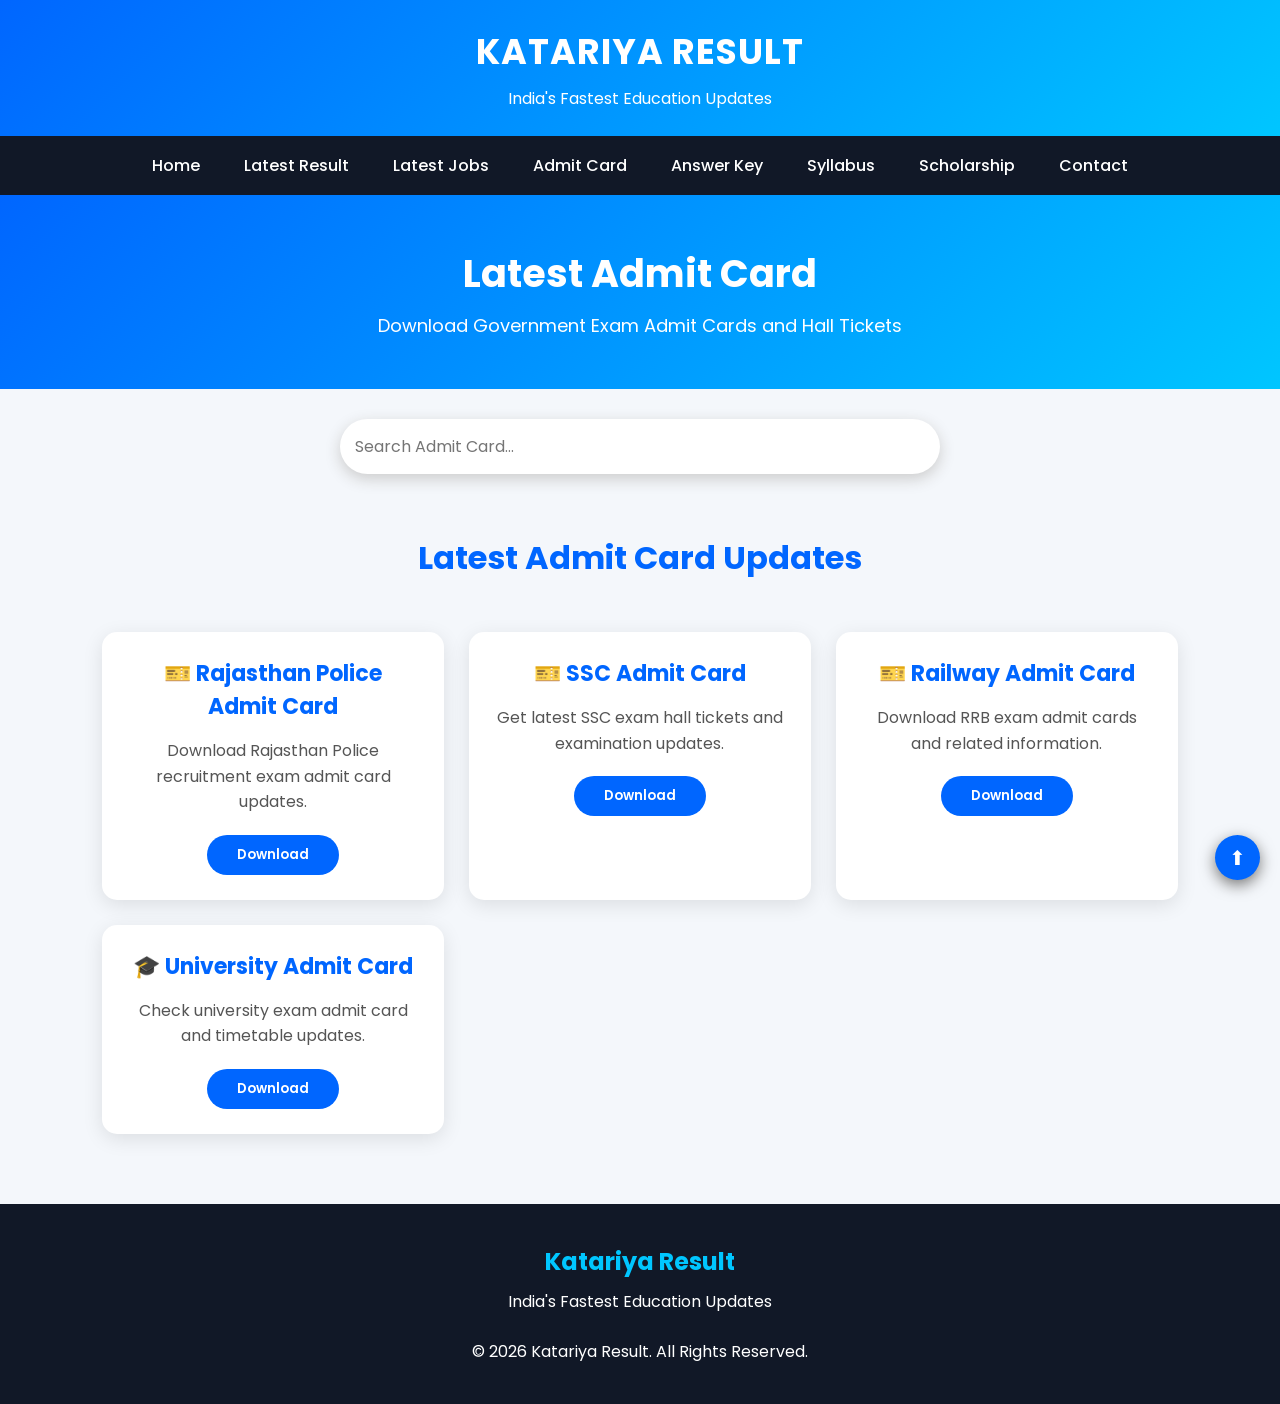
==== admit-card.html @ 6ada0583 "Create admit-card.html" ====
<!DOCTYPE html>
<html lang="en">

<head>

<meta charset="UTF-8">
<meta name="viewport" content="width=device-width, initial-scale=1.0">

<title>Admit Card | Katariya Result</title>

<meta name="description" content="Download latest government exam admit cards, hall tickets and exam updates.">

<link rel="stylesheet" href="style.css">

<link href="https://fonts.googleapis.com/css2?family=Poppins:wght@300;400;500;600;700&display=swap" rel="stylesheet">

</head>


<body>


<header>

<div class="logo">
KATARIYA RESULT
</div>

<div class="tagline">
India's Fastest Education Updates
</div>

</header>




<nav>

<ul>

<li><a href="index.html">Home</a></li>

<li><a href="result.html">Latest Result</a></li>

<li><a href="jobs.html">Latest Jobs</a></li>

<li><a href="admit-card.html">Admit Card</a></li>

<li><a href="answer-key.html">Answer Key</a></li>

<li><a href="syllabus.html">Syllabus</a></li>

<li><a href="scholarship.html">Scholarship</a></li>

<li><a href="contact.html">Contact</a></li>

</ul>

</nav>





<section class="page-banner">

<h1>
Latest Admit Card
</h1>

<p>
Download Government Exam Admit Cards and Hall Tickets
</p>

</section>





<div class="search">

<input type="text" placeholder="Search Admit Card...">

</div>






<h2 class="section-title">
Latest Admit Card Updates
</h2>





<div class="cards">



<div class="card">

<h3>🎫 Rajasthan Police Admit Card</h3>

<p>
Download Rajasthan Police recruitment exam admit card updates.
</p>

<button>
Download
</button>

</div>





<div class="card">

<h3>🎫 SSC Admit Card</h3>

<p>
Get latest SSC exam hall tickets and examination updates.
</p>

<button>
Download
</button>

</div>





<div class="card">

<h3>🎫 Railway Admit Card</h3>

<p>
Download RRB exam admit cards and related information.
</p>

<button>
Download
</button>

</div>





<div class="card">

<h3>🎓 University Admit Card</h3>

<p>
Check university exam admit card and timetable updates.
</p>

<button>
Download
</button>

</div>



</div>







<footer>

<h2>
Katariya Result
</h2>

<p>
India's Fastest Education Updates
</p>

<br>

<p>
© 2026 Katariya Result. All Rights Reserved.
</p>

</footer>




<button id="topBtn">
⬆
</button>



<script src="script.js"></script>


</body>

</html>
---- style.css ----
*{
    margin:0;
    padding:0;
    box-sizing:border-box;
    font-family:'Poppins',sans-serif;
}

body{
    background:#f4f7fb;
    color:#222;
}


/* Header */

header{
    background:linear-gradient(135deg,#0066ff,#00c6ff);
    color:white;
    text-align:center;
    padding:25px 10px;
}

.logo{
    font-size:35px;
    font-weight:700;
    letter-spacing:1px;
}

.tagline{
    font-size:16px;
    margin-top:8px;
}


/* Navigation */

nav{
    background:#111827;
    padding:12px 0;
    position:sticky;
    top:0;
    z-index:100;
}

nav ul{
    display:flex;
    justify-content:center;
    flex-wrap:wrap;
    list-style:none;
}

nav ul li{
    margin:5px 10px;
}

nav ul li a{
    color:white;
    text-decoration:none;
    font-weight:500;
    padding:8px 12px;
    border-radius:5px;
    transition:.3s;
}

nav ul li a:hover{
    background:#0066ff;
}


/* Hero */

.hero{
    text-align:center;
    padding:70px 20px;
    background:
    linear-gradient(rgba(0,0,0,.5),rgba(0,0,0,.5)),
    url('https://images.unsplash.com/photo-1434030216411-0b793f4b4173');
    background-size:cover;
    background-position:center;
    color:white;
}

.hero h1{
    font-size:42px;
    margin-bottom:15px;
}

.hero p{
    font-size:20px;
}

.hero-btn{
    display:inline-block;
    margin-top:25px;
    padding:12px 30px;
    background:#ffcc00;
    color:#111;
    text-decoration:none;
    border-radius:30px;
    font-weight:600;
    transition:.3s;
}

.hero-btn:hover{
    background:white;
}


/* News */

.news{
    background:#ff0000;
    color:white;
    padding:12px;
    font-weight:600;
}


/* Search */

.search{
    text-align:center;
    padding:30px 15px;
}

.search input{
    width:80%;
    max-width:600px;
    padding:15px;
    border:none;
    border-radius:30px;
    box-shadow:0 5px 15px #ccc;
    font-size:16px;
    outline:none;
}


/* Section Title */

.section-title{
    text-align:center;
    font-size:32px;
    margin:30px 0;
    color:#0066ff;
}


/* Cards */

.cards{
    display:grid;
    grid-template-columns:repeat(auto-fit,minmax(260px,1fr));
    gap:25px;
    padding:20px 8%;
}


.card{
    background:white;
    padding:25px;
    border-radius:15px;
    text-align:center;
    box-shadow:0 5px 20px rgba(0,0,0,.1);
    transition:.3s;
}

.card:hover{
    transform:translateY(-8px);
    box-shadow:0 10px 25px rgba(0,0,0,.2);
}

.card h3{
    color:#0066ff;
    margin-bottom:15px;
    font-size:22px;
}

.card p{
    color:#555;
    line-height:1.6;
}


.card button{
    margin-top:20px;
    padding:10px 30px;
    background:#0066ff;
    color:white;
    border:none;
    border-radius:25px;
    cursor:pointer;
    font-weight:600;
}

.card button:hover{
    background:#0044aa;
}


/* Footer */

footer{
    margin-top:50px;
    background:#111827;
    color:white;
    text-align:center;
    padding:40px 15px;
}

footer h2{
    color:#00c6ff;
    margin-bottom:10px;
}


/* Top Button */

#topBtn{
    position:fixed;
    right:20px;
    bottom:20px;
    width:45px;
    height:45px;
    border:none;
    border-radius:50%;
    background:#0066ff;
    color:white;
    font-size:20px;
    cursor:pointer;
    box-shadow:0 5px 15px #777;
}


/* Mobile Responsive */

@media(max-width:600px){

.logo{
    font-size:25px;
}

.hero h1{
    font-size:28px;
}

.hero p{
    font-size:16px;
}

nav ul{
    flex-direction:column;
    align-items:center;
}

.search input{
    width:95%;
}

.section-title{
    font-size:26px;
}

.cards{
    padding:15px;
}

}
/* About Section */

.about{
    background:white;
    margin:40px 8%;
    padding:30px;
    border-radius:15px;
    text-align:center;
    box-shadow:0 5px 20px rgba(0,0,0,.1);
}

.about h2{
    color:#0066ff;
    font-size:30px;
    margin-bottom:15px;
}
/* Page Banner */

.page-banner{
    background:linear-gradient(135deg,#0066ff,#00c6ff);
    color:white;
    text-align:center;
    padding:50px 20px;
}

.page-banner h1{
    font-size:38px;
    margin-bottom:10px;
}

.page-banner p{
    font-size:18px;
}


/* Result Page Button */


.about p{
    color:#555;
    line-height:1.8;
}
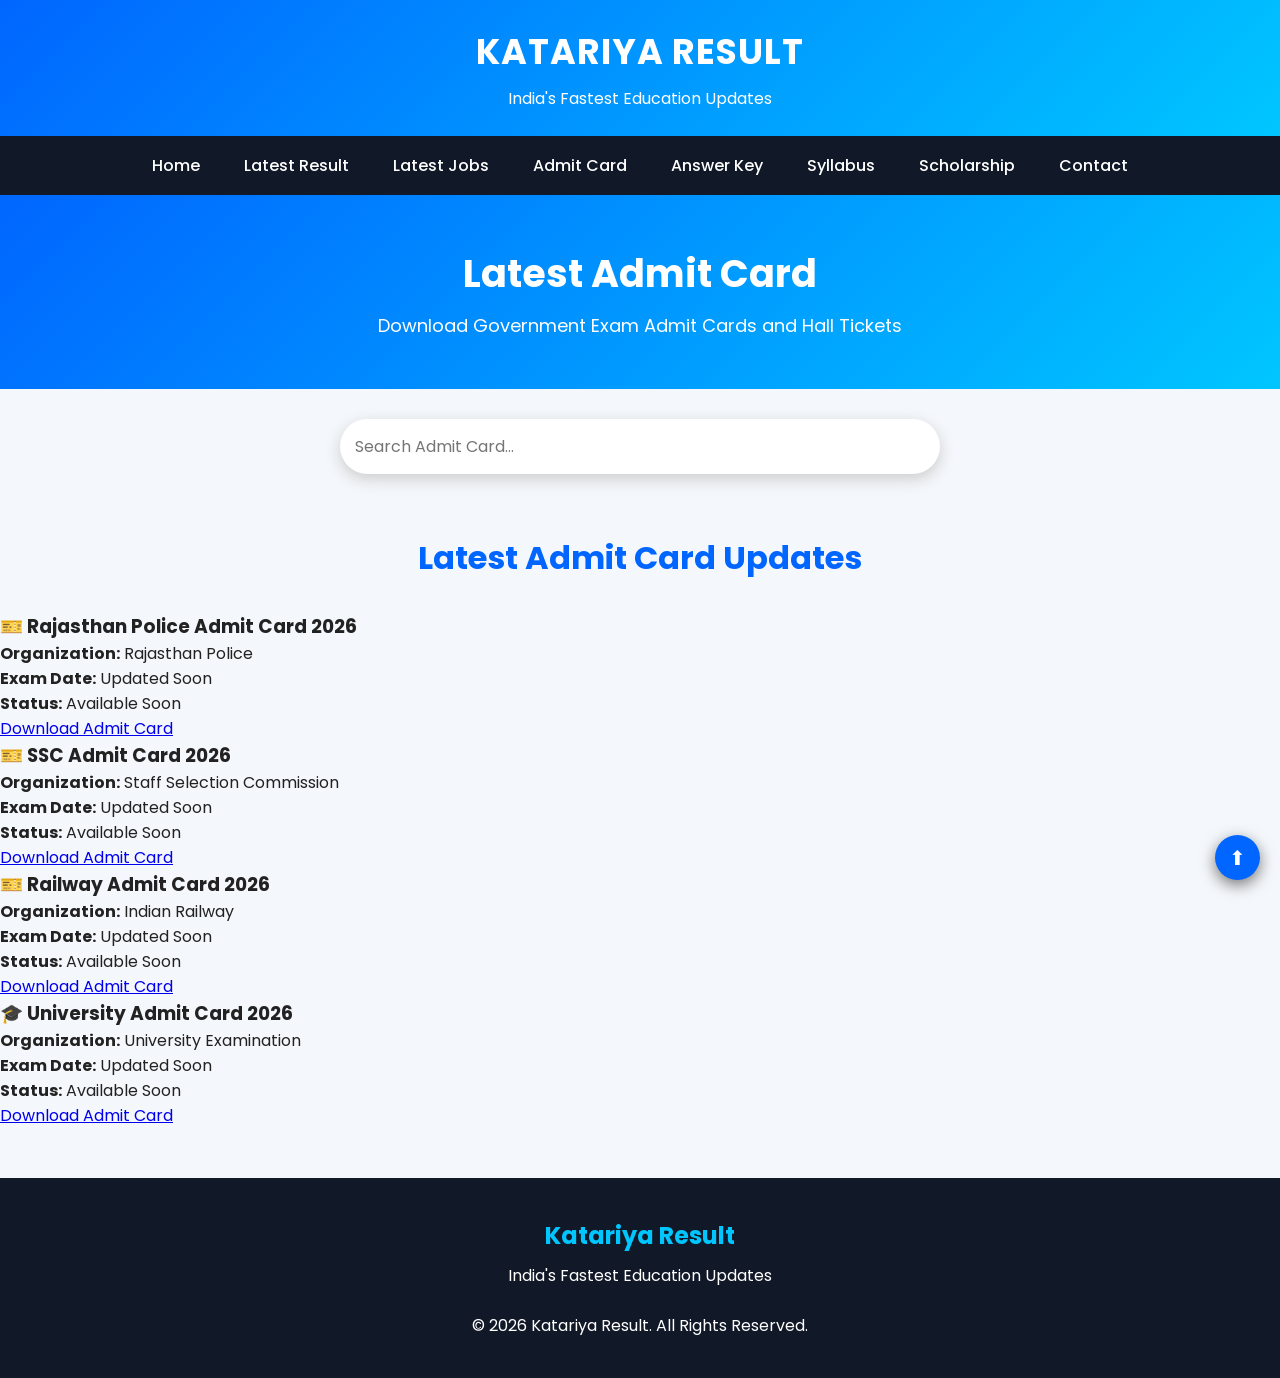
==== commit 58f70b12: "Update admit-card.html" ====
--- a/admit-card.html
+++ b/admit-card.html
@@ -33,32 +33,22 @@
 </header>
 
 
-
-
 <nav>
 
 <ul>
 
 <li><a href="index.html">Home</a></li>
-
 <li><a href="result.html">Latest Result</a></li>
-
 <li><a href="jobs.html">Latest Jobs</a></li>
-
 <li><a href="admit-card.html">Admit Card</a></li>
-
 <li><a href="answer-key.html">Answer Key</a></li>
-
 <li><a href="syllabus.html">Syllabus</a></li>
-
 <li><a href="scholarship.html">Scholarship</a></li>
-
 <li><a href="contact.html">Contact</a></li>
 
 </ul>
 
 </nav>
-
 
 
 
@@ -89,7 +79,6 @@
 
 
 
-
 <h2 class="section-title">
 Latest Admit Card Updates
 </h2>
@@ -97,83 +86,89 @@
 
 
 
-
-<div class="cards">
-
-
-
-<div class="card">
-
-<h3>🎫 Rajasthan Police Admit Card</h3>
-
-<p>
-Download Rajasthan Police recruitment exam admit card updates.
-</p>
-
-<button>
-Download
-</button>
-
-</div>
-
-
-
-
-
-<div class="card">
-
-<h3>🎫 SSC Admit Card</h3>
-
-<p>
-Get latest SSC exam hall tickets and examination updates.
-</p>
-
-<button>
-Download
-</button>
-
-</div>
-
-
-
-
-
-<div class="card">
-
-<h3>🎫 Railway Admit Card</h3>
-
-<p>
-Download RRB exam admit cards and related information.
-</p>
-
-<button>
-Download
-</button>
-
-</div>
-
-
-
-
-
-<div class="card">
-
-<h3>🎓 University Admit Card</h3>
-
-<p>
-Check university exam admit card and timetable updates.
-</p>
-
-<button>
-Download
-</button>
-
-</div>
-
-
-
-</div>
-
+<div class="admit-list">
+
+
+
+<div class="admit-box">
+
+<h3>🎫 Rajasthan Police Admit Card 2026</h3>
+
+<p><strong>Organization:</strong> Rajasthan Police</p>
+
+<p><strong>Exam Date:</strong> Updated Soon</p>
+
+<p><strong>Status:</strong> Available Soon</p>
+
+<a href="#" class="admit-btn">
+Download Admit Card
+</a>
+
+</div>
+
+
+
+
+
+<div class="admit-box">
+
+<h3>🎫 SSC Admit Card 2026</h3>
+
+<p><strong>Organization:</strong> Staff Selection Commission</p>
+
+<p><strong>Exam Date:</strong> Updated Soon</p>
+
+<p><strong>Status:</strong> Available Soon</p>
+
+<a href="#" class="admit-btn">
+Download Admit Card
+</a>
+
+</div>
+
+
+
+
+
+<div class="admit-box">
+
+<h3>🎫 Railway Admit Card 2026</h3>
+
+<p><strong>Organization:</strong> Indian Railway</p>
+
+<p><strong>Exam Date:</strong> Updated Soon</p>
+
+<p><strong>Status:</strong> Available Soon</p>
+
+<a href="#" class="admit-btn">
+Download Admit Card
+</a>
+
+</div>
+
+
+
+
+
+<div class="admit-box">
+
+<h3>🎓 University Admit Card 2026</h3>
+
+<p><strong>Organization:</strong> University Examination</p>
+
+<p><strong>Exam Date:</strong> Updated Soon</p>
+
+<p><strong>Status:</strong> Available Soon</p>
+
+<a href="#" class="admit-btn">
+Download Admit Card
+</a>
+
+</div>
+
+
+
+</div>
 
 
 
--- a/style.css
+++ b/style.css
@@ -300,10 +300,131 @@
 }
 
 
-/* Result Page Button */
-
 
 .about p{
     color:#555;
     line-height:1.8;
 }
+/* Result Page Design */
+
+.result-list{
+    width:85%;
+    margin:30px auto;
+    display:flex;
+    flex-direction:column;
+    gap:20px;
+}
+
+
+.result-box{
+    background:white;
+    padding:25px;
+    border-radius:15px;
+    box-shadow:0 5px 20px rgba(0,0,0,.1);
+}
+
+
+.result-box h3{
+    color:#0066ff;
+    font-size:24px;
+    margin-bottom:10px;
+}
+
+
+.result-box p{
+    color:#555;
+    margin:8px 0;
+}
+
+
+.result-btn{
+    display:inline-block;
+    margin-top:15px;
+    padding:10px 25px;
+    background:#0066ff;
+    color:white;
+    text-decoration:none;
+    border-radius:25px;
+    font-weight:600;
+}
+
+
+.result-btn:hover{
+    background:#0044aa;
+}
+
+
+
+@media(max-width:600px){
+
+.result-list{
+    width:95%;
+}
+
+.result-box h3{
+    font-size:20px;
+}
+
+}
+/* Jobs Page Design */
+
+.job-list{
+    width:85%;
+    margin:30px auto;
+    display:flex;
+    flex-direction:column;
+    gap:20px;
+}
+
+
+.job-box{
+    background:white;
+    padding:25px;
+    border-radius:15px;
+    box-shadow:0 5px 20px rgba(0,0,0,.1);
+}
+
+
+.job-box h3{
+    color:#0066ff;
+    font-size:24px;
+    margin-bottom:15px;
+}
+
+
+.job-box p{
+    color:#555;
+    margin:8px 0;
+    line-height:1.6;
+}
+
+
+.job-btn{
+    display:inline-block;
+    margin-top:15px;
+    padding:10px 25px;
+    background:#0066ff;
+    color:white;
+    text-decoration:none;
+    border-radius:25px;
+    font-weight:600;
+}
+
+
+.job-btn:hover{
+    background:#0044aa;
+}
+
+
+
+@media(max-width:600px){
+
+.job-list{
+    width:95%;
+}
+
+.job-box h3{
+    font-size:20px;
+}
+
+}
